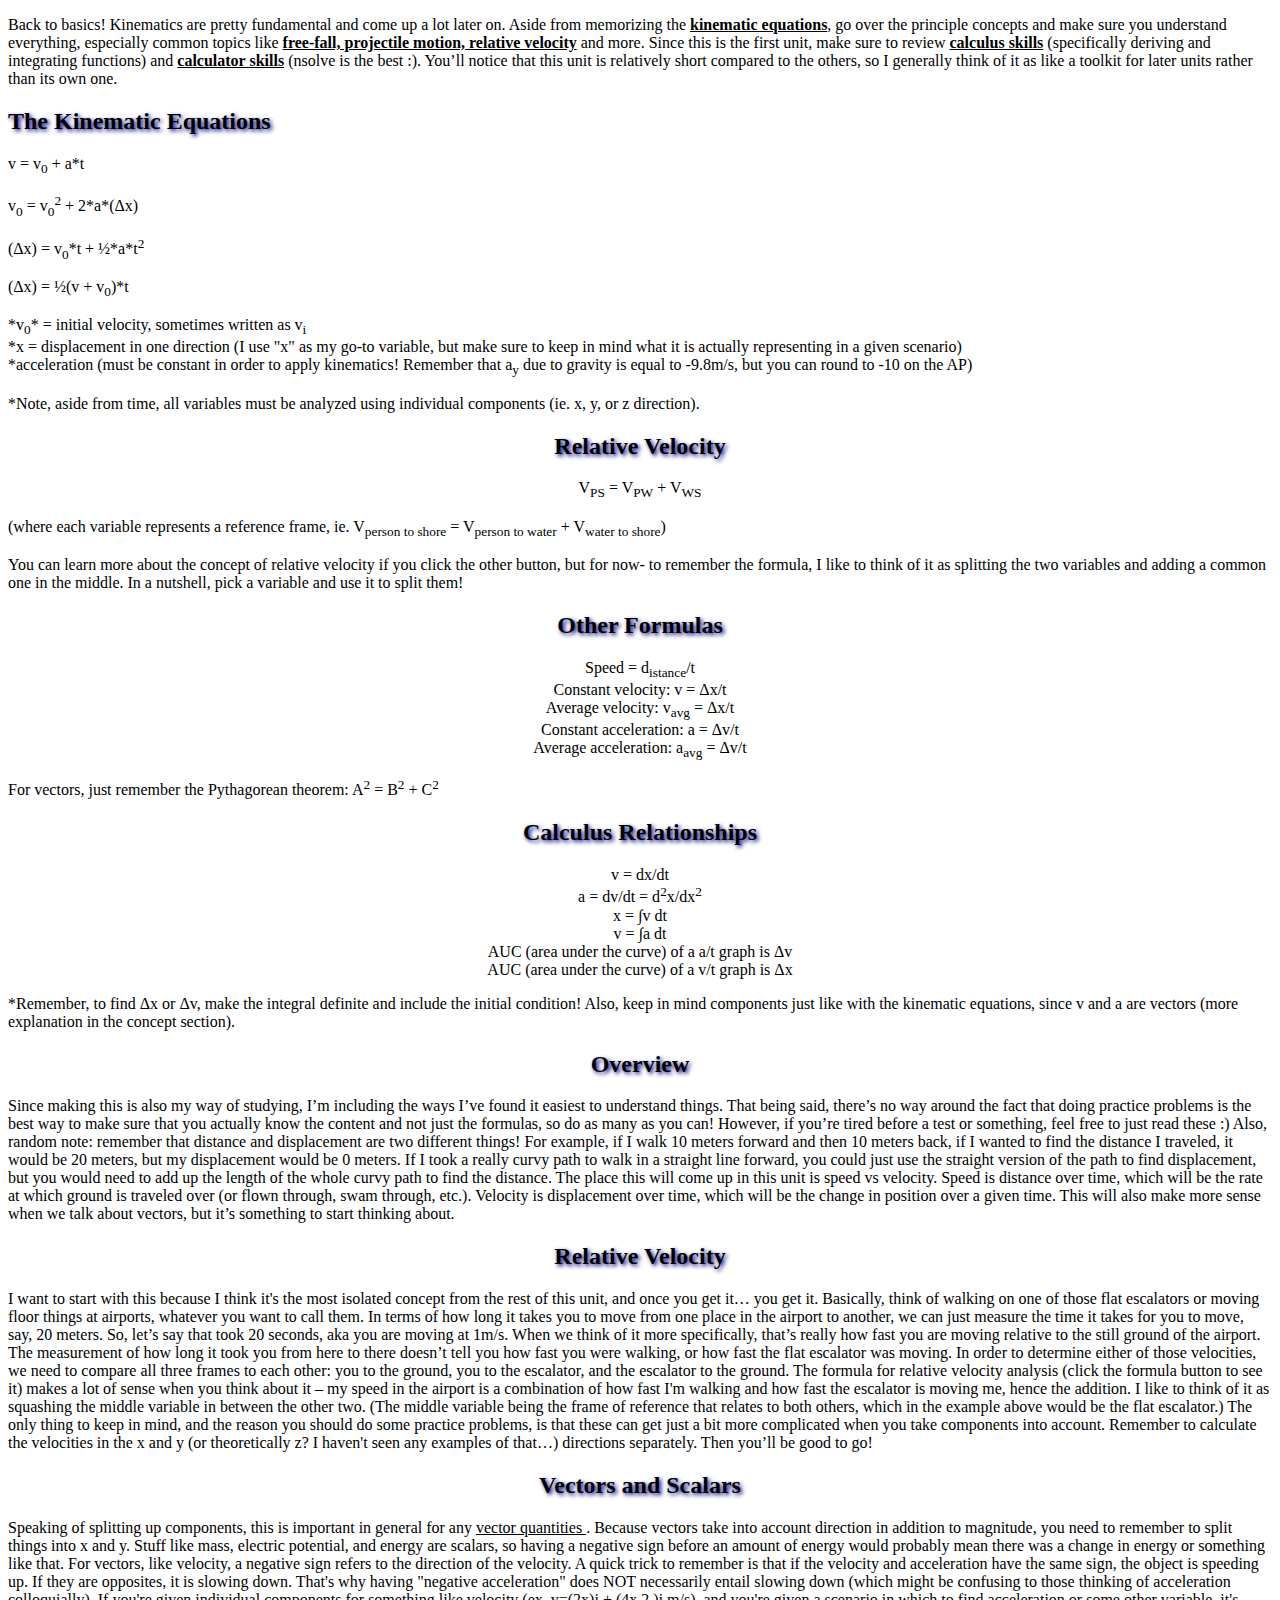
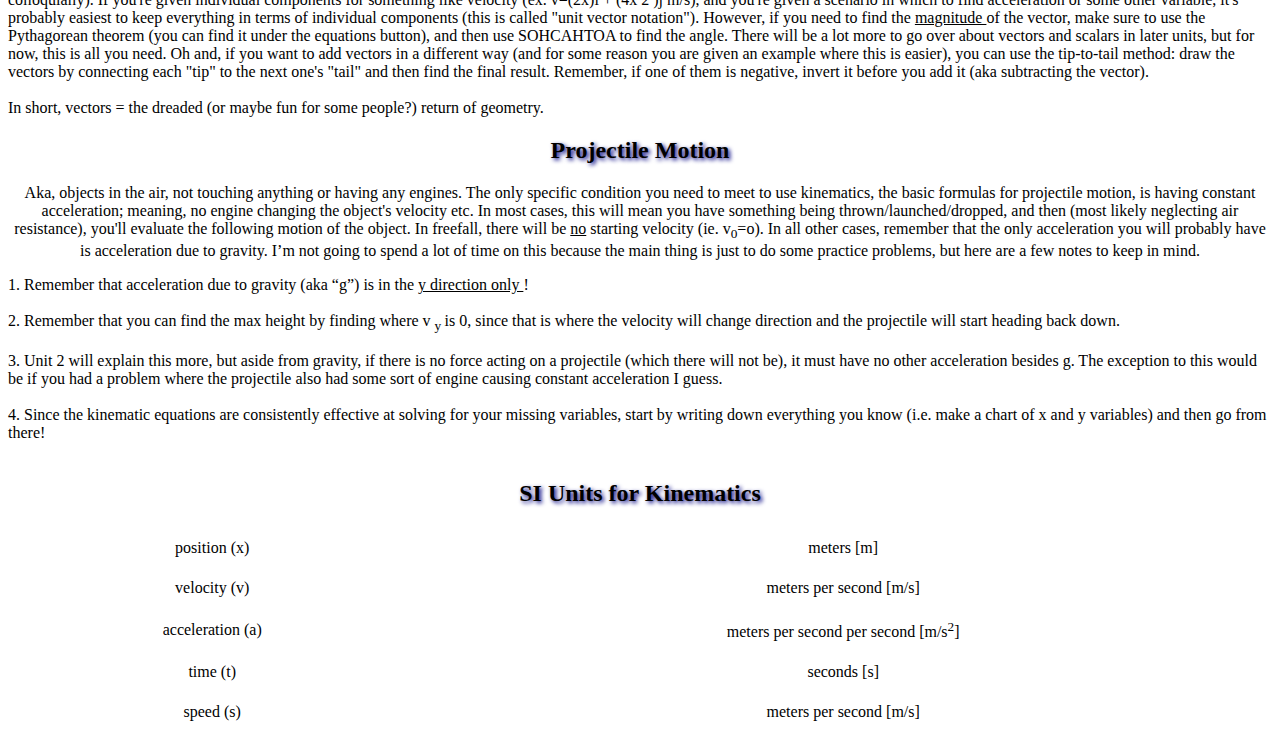
==== oldindex.html @ a1005bae "Rename index.html to oldindex.html" ====
<!DOCTYPE html>
<html lang="en">
<head>
<meta charset="UTF-8">
<title>Intro Physics: Thermodynamics</title>
  <link rel="stylesheet" href="styles/style.css">
</head>
<body>



<div class="container">
  <div class="content">
     <p>Back to basics! Kinematics are pretty fundamental and come up a lot later on. Aside from memorizing the <u><b>kinematic equations</b></u>, go over the principle concepts and make sure you understand everything, especially common topics like <u><b>free-fall, projectile motion, relative velocity</b></u> and more. Since this is the first unit, make sure to review <u><b>calculus skills</b></u> (specifically deriving and integrating functions) and <u><b>calculator skills</b></u> (nsolve is the best :). You’ll notice that this unit is relatively short compared to the others, so I generally think of it as like a toolkit for later units rather than its own one.</p>
  </div>
 
<div id="formulasBox">
    <h2>The Kinematic Equations</h2>
  <style>
    /* Style for the header */
    h2{
        text-shadow: 2px 2px 4px navy; /* Add a navy shadow to the text */
    }
</style>
    <p>v = v<sub>0</sub> + a*t</p>
    <p>v<sub>0</sub> = v<sub>0</sub><sup>2</sup> + 2*a*(Δx)</p>
    <p>(Δx) = v<sub>0</sub>*t + ½*a*t<sup>2</sup></p>
    <p>(Δx) = ½(v + v<sub>0</sub>)*t</p>
    <div style="text-align: left;">
        <p>
            *v<sub>0</sub>* = initial velocity, sometimes written as v<sub>i</sub><br>
           *x = displacement in one direction (I use "x" as my go-to variable, but make sure to keep in mind what it is actually representing in a given scenario)<br>
            *acceleration (must be constant in order to apply kinematics! Remember that a<sub>y</sub> due to gravity is equal to -9.8m/s, but you can round to -10 on the AP)
        </p>
        <p>*Note, aside from time, all variables must be analyzed using individual components (ie. x, y, or z direction).</p>
    </div>

    <h2 style="text-align: center;">Relative Velocity</h2>
    <p style="text-align: center;">
        V<sub>PS</sub> = V<sub>PW</sub> + V<sub>WS</sub><br>
    </p>
    <p style="text-align: left;">
        (where each variable represents a reference frame, ie. V<sub>person to shore</sub> = V<sub>person to water</sub> + V<sub>water to shore</sub>)
    </p>
    <p style="text-align: left;">
        You can learn more about the concept of relative velocity if you click the other button, but for now- to remember the formula, I like to think of it as splitting the two variables and adding a common one in the middle. In a nutshell, pick a variable and use it to split them!
    </p>

    <h2 style="text-align: center;">Other Formulas</h2>
    <p style="text-align: center;">
        Speed = d<sub>istance</sub>/t<br>
        Constant velocity: v = Δx/t<br>
        Average velocity: v<sub>avg</sub> = Δx/t<br>
        Constant acceleration: a = Δv/t<br>
        Average acceleration: a<sub>avg</sub> = Δv/t
    </p>
    <p style="text-align: left;">
        For vectors, just remember the Pythagorean theorem: A<sup>2</sup> = B<sup>2</sup> + C<sup>2</sup>
    </p>

    <h2 style="text-align: center;">Calculus Relationships</h2>
    <p style="text-align: center;">
        v = dx/dt<br>
        a = dv/dt = d<sup>2</sup>x/dx<sup>2</sup><br>
        x = &int;v dt<br>
        v = &int;a dt<br>
        AUC (area under the curve) of a a/t graph is Δv<br>
        AUC (area under the curve) of a v/t graph is Δx
    </p>

    <p style="text-align: left;">
        *Remember, to find Δx or Δv, make the integral definite and include the initial condition! Also, keep in mind components just like with the kinematic equations, since v and a are vectors (more explanation in the concept section).
    </p>
</div>
  <div id="conceptsBox">
    <h2 style="text-align: center;"> Overview </h2>
    <div style="text-align: left;">
        <p> Since making this is also my way of studying, I’m including the ways I’ve found it easiest to understand things. That being said, there’s no way around the fact that doing practice problems is the best way to make sure that you actually know the content and not just the formulas, so do as many as you can! However, if you’re tired before a test or something, feel free to just read these :) Also, random note: remember that distance and displacement are two different things! For example, if I walk 10 meters forward and then 10 meters back, if I wanted to find the distance I traveled, it would be 20 meters, but my displacement would be 0 meters. If I took a really curvy path to walk in a straight line forward, you could just use the straight version of the path to find displacement, but you would need to add up the length of the whole curvy path to find the distance. The place this will come up in this unit is speed vs velocity. Speed is distance over time, which will be the rate at which ground is traveled over (or flown through, swam through, etc.). Velocity is displacement over time, which will be the change in position over a given time. This will also make more sense when we talk about vectors, but it’s something to start thinking about.</p>
     </p>
    </div>
    <h2 style="text-align: center;">Relative Velocity</h2>
    <p style="text-align: left;">
         I want to start with this because I think it's the most isolated concept from the rest of this unit, and once you get it…  you get it. Basically, think of walking on one of those flat escalators or moving floor things at airports, whatever you want to call them. In terms of how long it takes you to move from one place in the airport to another, we can just measure the time it takes for you to move, say, 20 meters. So, let’s say that took 20 seconds, aka you are moving at 1m/s. When we think of it more specifically, that’s really how fast you are moving relative to the still ground of the airport. The measurement of how long it took you from here to there doesn’t tell you how fast you were walking, or how fast the flat escalator was moving. In order to determine either of those velocities, we need to compare all three frames to each other: you to the ground, you to the escalator, and the escalator to the ground. The formula for relative velocity analysis (click the formula button to see it) makes a lot of sense when you think about it – my speed in the airport is a combination of how fast I'm walking and how fast the escalator is moving me, hence the addition. I like to think of it as squashing the middle variable in between the other two. (The middle variable being the frame of reference that relates to both others, which in the example above would be the flat escalator.) The only thing to keep in mind, and the reason you should do some practice problems, is that these can get just a bit more complicated when you take components into account. Remember to calculate the velocities in the x and y (or theoretically z? I haven't seen any examples of that…) directions separately. Then you’ll be good to go! 
    <h2 style="text-align: center;">Vectors and Scalars</h2>
    <p style="text-align: left;">
       Speaking of splitting up components, this is important in general for any <u> vector quantities </u>. Because vectors take into account direction in addition to magnitude, you need to remember to split things into x and y. Stuff like mass, electric potential, and energy are scalars, so having a negative sign before an amount of energy would probably mean there was a change in energy or something like that. For vectors, like velocity, a negative sign refers to the direction of the velocity. A quick trick to remember is that if the velocity and acceleration have the same sign, the object is speeding up. If they are opposites, it is slowing down. That's why having "negative acceleration" does NOT necessarily entail slowing down (which might be confusing to those thinking of acceleration colloquially). If you're given individual components for something like velocity (ex. v=(2x)i + (4x <superscript> 2 </superscript>)j m/s), and you're given a scenario in which to find acceleration or some other variable, it's probably easiest to keep everything in terms of individual components (this is called "unit vector notation"). However, if you need to find the <u> magnitude </u> of the vector, make sure to use the Pythagorean theorem (you can find it under the equations button), and then use SOHCAHTOA to find the angle. There will be a lot more to go over about vectors and scalars in later units, but for now, this is all you need. Oh and, if you want to add vectors in a different way (and for some reason you are given an example where this is easier), you can  use the tip-to-tail method: draw the vectors by connecting each "tip" to the next one's "tail" and then find the final result. Remember, if one of them is negative, invert it before you add it (aka subtracting the vector).
<br>
<br>
In short, vectors = the dreaded (or maybe fun for some people?) return of geometry.
</br>
  
 <h2 style="text-align: center;">Projectile Motion</h2>

 <p style="text-align: center;"> Aka, objects in the air, not touching anything or having any engines. The only specific condition you need to meet to use kinematics, the basic formulas for projectile motion, is having constant acceleration; meaning, no engine changing the object's velocity etc. In most cases, this will mean you have something being thrown/launched/dropped, and then (most likely neglecting air resistance), you'll evaluate the following motion of the object. In freefall, there will be <u>no</u> starting velocity (ie. v<sub>0</sub>=o). In all other cases, remember that the only acceleration you will probably have is acceleration due to gravity. I’m not going to spend a lot of time on this because the main thing is just to do some practice problems, but here are a few notes to keep in mind. </p>

    <p style="text-align: left;">
1. Remember that acceleration due to gravity (aka “g”) is in the <u> y direction only </u>! <br> <br>

2. Remember that you can find the max height by finding where v <sub> y </sub> is 0, since that is where the velocity will change direction and the projectile will start heading back down.<br> <br>

3. Unit 2 will explain this more, but aside from gravity, if there is no force acting on a projectile (which there will not be), it must have no other acceleration besides g. The exception to this would be if you had a problem where the projectile also had some sort of engine causing constant acceleration I guess.<br> <br>

4. Since the kinematic equations are consistently effective at solving for your missing variables, start by writing down everything you know (i.e. make a chart of x and y variables) and then go from there!<br> <br>

</p>

  </div>
      
  <div id="unitsBox">
    <h2 style="text-align: center;"> SI Units for Kinematics </h2>
    <div style="text-align: center;">
        
      <div style="text-align: center;">  
        <p> <html>
<head>
    <title>  </title>
    <style>
        table {
            border-collapse: collapse;
            width: 100%;
        }
        th, td {
            border: 2px solid white; /* white border for each cell */
            padding: 10px;
            text-align: center;
        }
    </style>
</head>
<body>
    <table>
        </tr>
        <!-- Rows -->
        <tr>
            <td>position (x)</td>
            <td>meters [m] </td>
        </tr>
        <tr>
            <td>velocity (v)</td>
            <td>meters per second [m/s] </td>
        </tr>
        <tr>
            <td>acceleration (a)</td>
            <td> meters per second per second [m/s<sup>2</sup>]</td>
        </tr>
        <tr>
            <td>time (t)</td>
            <td>seconds [s] </td>
        </tr>
        <tr>
            <td>speed (s)</td>
            <td> meters per second [m/s] </td>
        </tr>
         </table>
        </p>
    </div>
  </div>


</body>
</html>
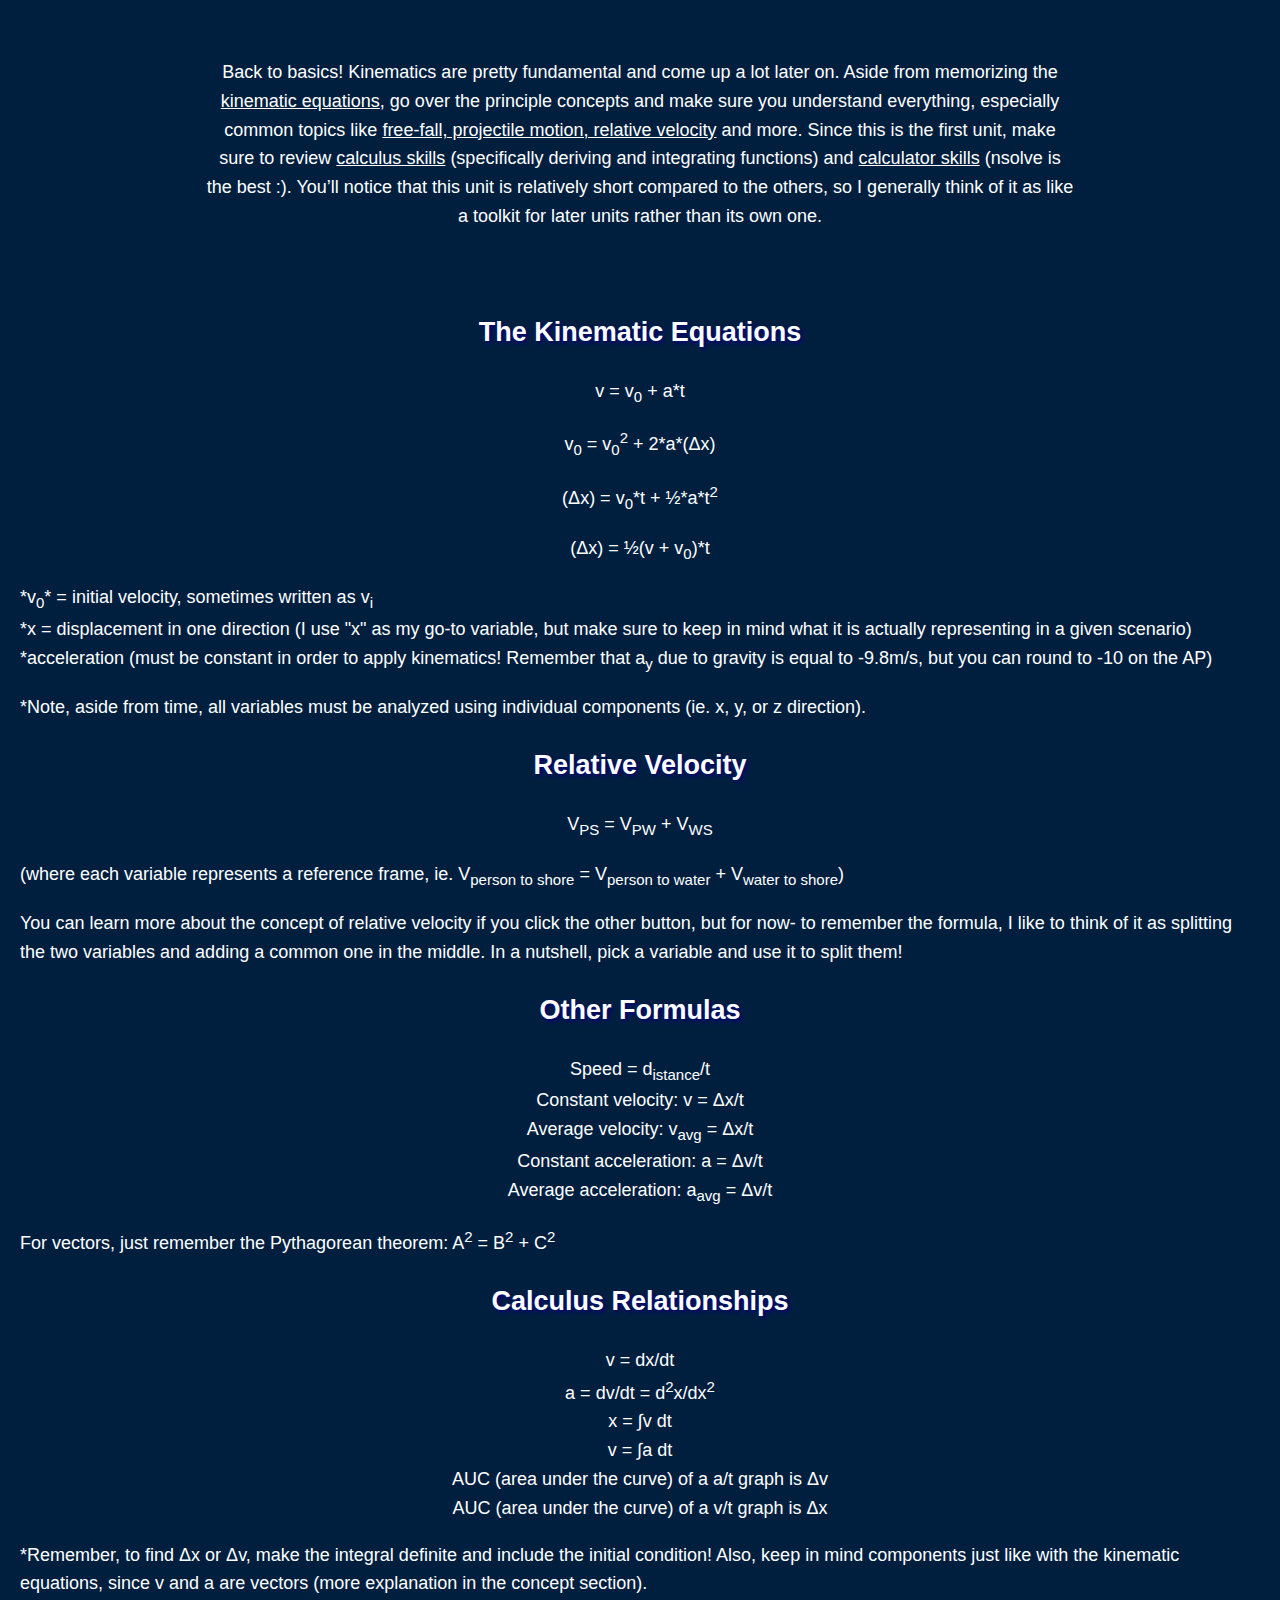
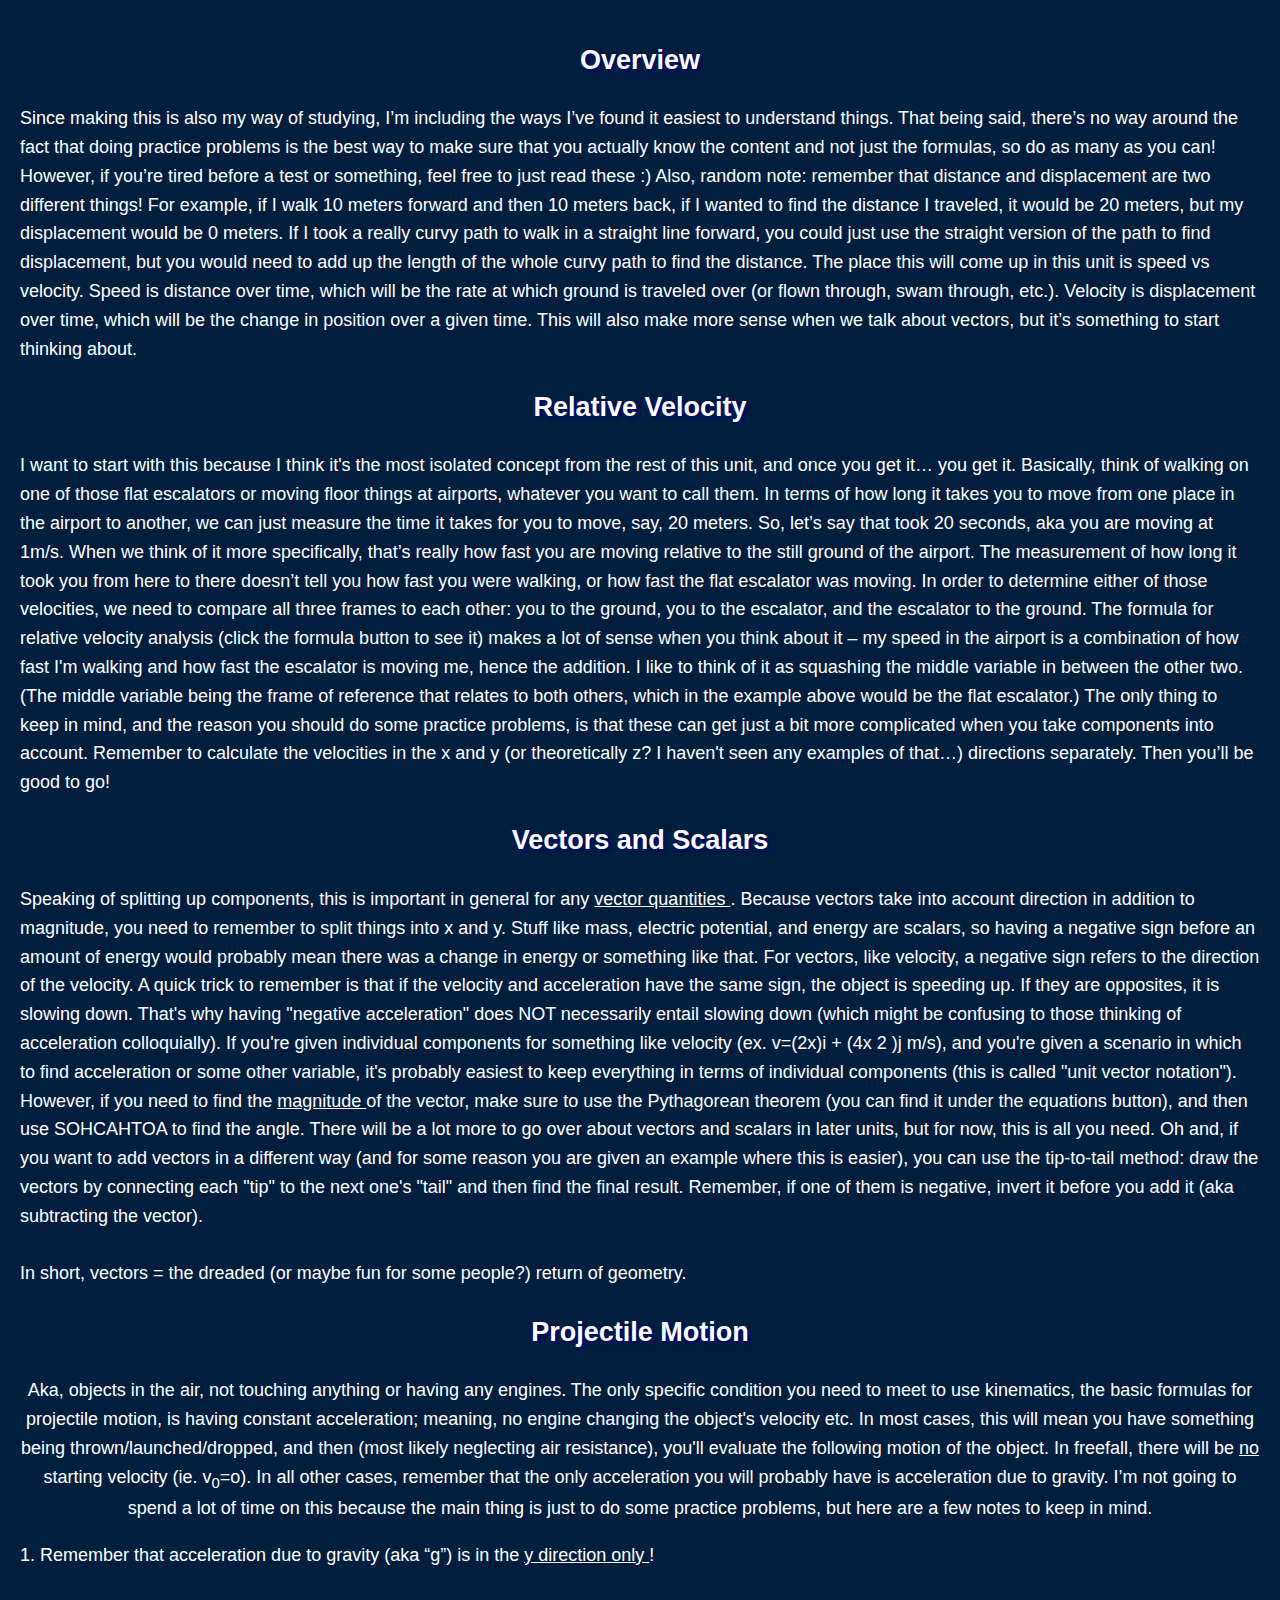
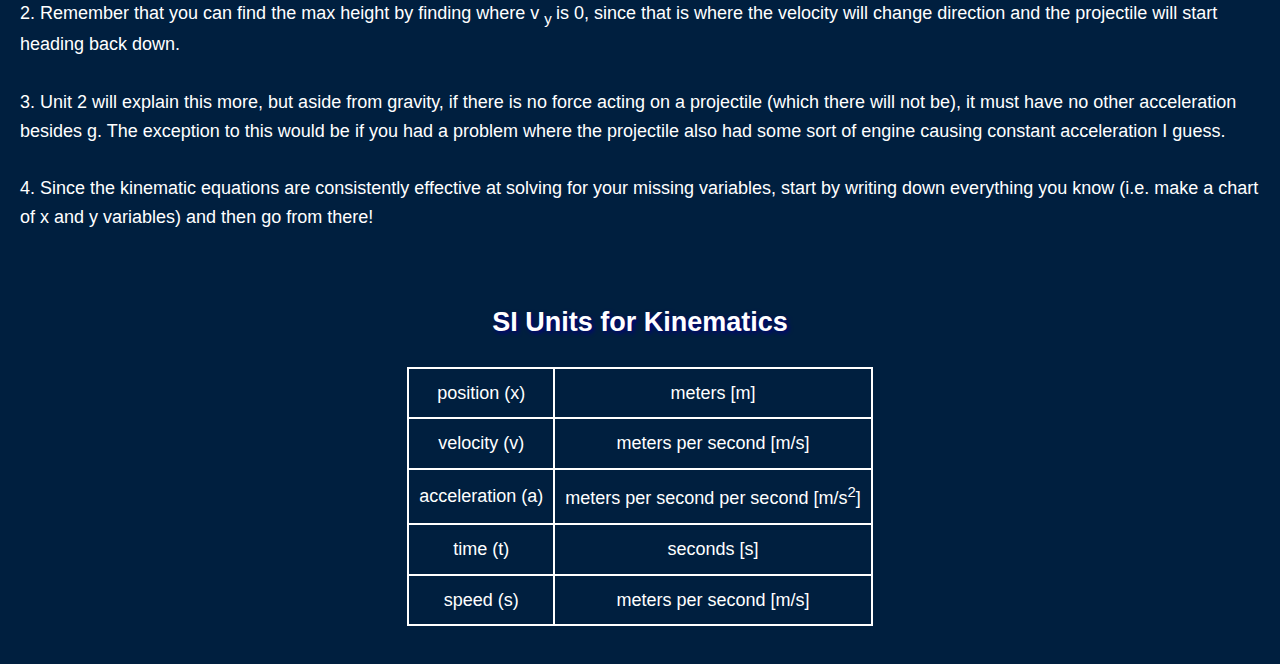
==== commit 31ca2a7c: "Update oldindex.html" ====
--- a/oldindex.html
+++ b/oldindex.html
@@ -3,7 +3,7 @@
 <head>
 <meta charset="UTF-8">
 <title>Intro Physics: Thermodynamics</title>
-  <link rel="stylesheet" href="styles/style.css">
+  <link rel="stylesheet" href="styles.css">
 </head>
 <body>
 
--- a/styles.css
+++ b/styles.css
@@ -0,0 +1,115 @@
+
+        body {
+            font-family: Calibri, sans-serif;
+            line-height: 1.6;
+            margin: 0;
+            padding: 0;
+            background-color: #4287f5;
+        }
+        header {
+            background: #001f3f;
+            text-align: center;
+            padding: 10px;
+            color: #dce8fa;
+            font-size: 31px;
+            text-shadow: 4px 4px 4px #566fbf;
+        }
+        nav {
+            display: flex;
+            justify-content: center;
+            background: #1c345c;
+            padding: 10px 0;
+        }
+        nav a {
+            color: #fff;
+            padding: 14px 20px;
+            text-decoration: none;
+        }
+        nav a:hover {
+            background: #4287f5;
+        }
+        .container {
+            padding: 2px;
+        }
+        .section {
+            margin-bottom: 0px;
+            background: #4287f5;
+        }
+        footer {
+            background: #1c345c;
+            color: #fff;
+            text-align: center;
+            padding: 0px;
+            position: fixed;
+            width: 100%;
+            bottom: 0;
+        }
+        .contact-info, .resume, .portfolio {
+            margin-top: 20px;
+        }
+
+  body {
+    background-color: #001f3f;
+    font-family: Calibri, sans-serif;
+    color: white; /* Setting font color to white for better readability on dark background */
+    margin: 0;
+    padding: 0;
+    text-align: center; /* Center align the text */
+    font-size: 18px; /* Increase font size */
+  }
+  
+  header {
+    background-color: #001f3f;
+    padding: 10px 20px;
+    text-align: center;
+    font-size: 24px; /* Increase font size for header */
+    margin-bottom: 5px; /* Add margin below header */
+     text-shadow: 4px 4px 4px #566fbf; /* Enhanced blue shadow */
+  }
+
+
+
+  .container {
+    display: flex;
+    justify-content: center;
+    align-items: center; /* Center align vertically */
+    flex-direction: column; /* Stack elements vertically */
+    padding: 20px;
+  }
+
+  .content {
+    width: 70%; /* Adjust width */
+    padding: 20px;
+    margin-bottom: 20px; /* Add margin */
+    font-weight: lighter; /* Make text thinner */
+  }
+
+  .button {
+    background-color: #ADD8E6;
+    color: #001F3F;
+    padding: 15px 30px; /* Increase padding */
+    border: none;
+    border-radius: 5px;
+    cursor: pointer;
+    margin: 10px 0; /* Add margin above and below buttons */
+    font-weight: bold; /* Make text bold */
+    font-size: 18px; /* Increase font size */
+  }
+
+   button:hover {
+      background-color: #6092d1;
+    }
+
+ 
+
+  .box {
+    background-color: #075a90; /* Slightly darker blue */
+    padding: 20px;
+    margin-top: 20px;
+    width: 90%; /* Decrease width */
+  }
+
+  .box p {
+    color: white; /* Set paragraph text to white */
+  }
+
